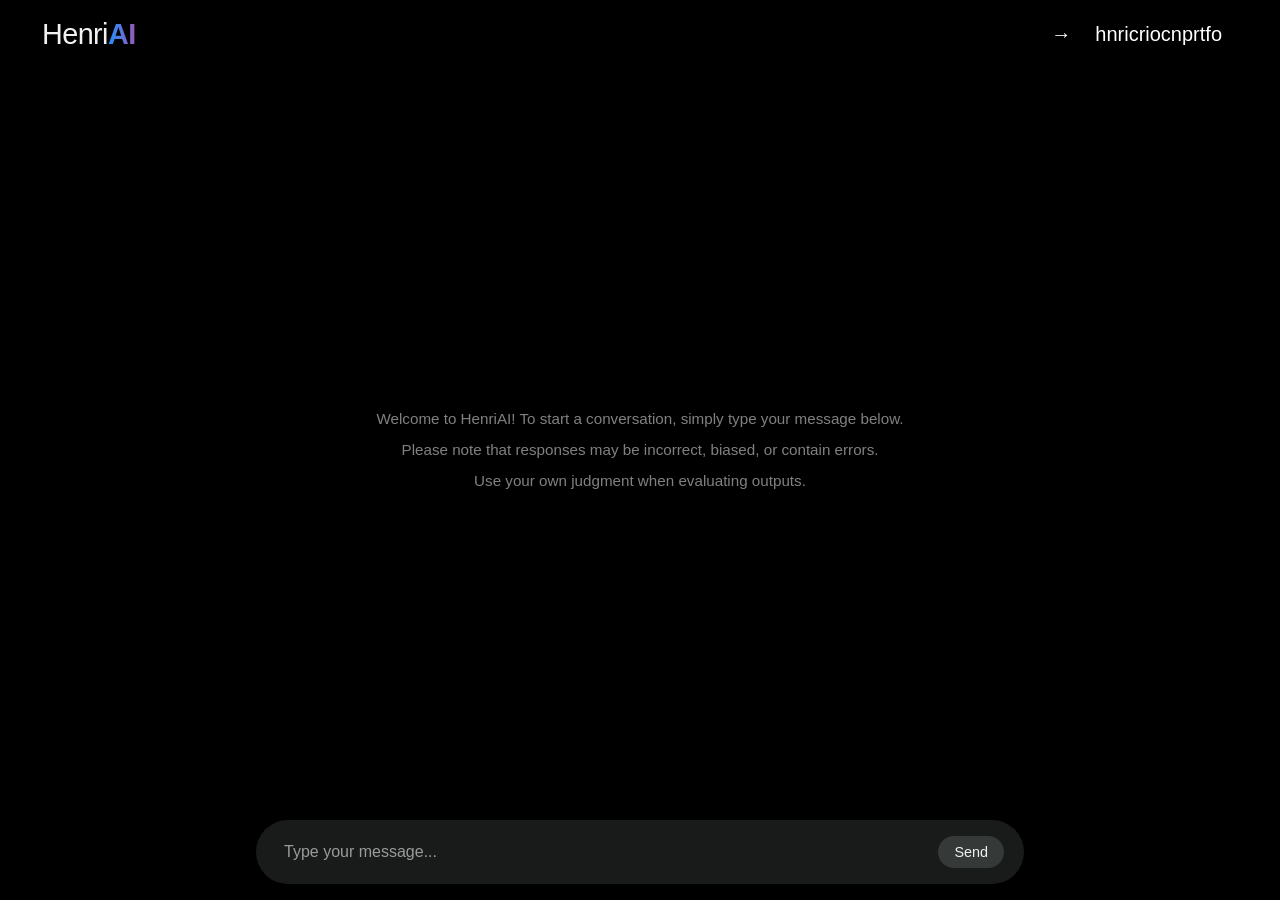
==== index.html @ 4bf367c7 "Fixed folder configuration" ====
<!DOCTYPE html>
<html lang="en">
<head>
    <meta charset="UTF-8">
    <meta name="viewport" content="width=device-width, initial-scale=1.0">
    <title>HenriAI</title>
    <link rel="stylesheet" href="styles.css">
    <link rel="icon" type="image/png" href="Favicon/favicon-96x96.png" sizes="96x96" />
    <link rel="icon" type="image/svg+xml" href="Favicon/favicon.svg" />
    <link rel="shortcut icon" href="Favicon/favicon.ico" />
    <link rel="apple-touch-icon" sizes="180x180" href="Favicon/apple-touch-icon.png" />
    <meta name="apple-mobile-web-app-title" content="HenriAI" />
    <link rel="manifest" href="Favicon/site.webmanifest" />
</head>
<body>
  <header class="header">
    <div class="brand-title">
        Henri<span class="ai-highlight">AI</span>
    </div>
    <div class="portfoliolink">
      <div class="arrow">→</div>
      <a href="https://henriceriocain.ca/" target="_blank" class="text">hnricriocnprtfo</a>
    </div>
  </header>

  <main class="chat-container">
    <div class="welcome-note">
        <p>Welcome to HenriAI! To start a conversation, simply type your message below.</p>
        <p>Please note that responses may be incorrect, biased, or contain errors.</p>
        <p>Use your own judgment when evaluating outputs.</p>
    </div>
  </main>

    <footer class="input-container">
        <div class="input-wrapper">
            <div class="input-group">
                <textarea class="message-input" placeholder="Type your message..." rows="1"></textarea>
                <button class="send-button">Send</button>
            </div>
        </div>
    </footer>

    <script src="script.js"></script>
</body>
</html>
---- styles.css ----
:root {
  --primary-bg: #000000;
  --text-color: #F0F2F2;
  --user-msg-bg: rgba(82, 89, 87, 0.3);
  --ai-msg-bg: rgba(163, 166, 161, 0.3);
  --input-bg: rgba(38, 38, 38, 0.4);
  --blur-strength: 12px;
  --font-family: -apple-system, BlinkMacSystemFont, "SF Pro Text", "SF Pro Icons", "Helvetica Neue", Helvetica, Arial, sans-serif;
}

* {
  margin: 0;
  padding: 0;
  box-sizing: border-box;
}

body {
  font-family: var(--font-family);
  background-color: var(--primary-bg);
  color: var(--text-color);
  height: 100vh;
  display: flex;
  flex-direction: column;
  -webkit-font-smoothing: antialiased;
  -moz-osx-font-smoothing: grayscale;
}

.header {
  position: fixed;
  top: 0;
  width: 100%;
  background: var(--primary-bg);
  padding: 0.5rem 2rem;
  z-index: 100;
  font-family: var(--font-family);
  display: flex;
  justify-content: space-between;
  align-items: center;
}

.brand-title {
  padding: 10px;
  font-size: 1.8rem;
  letter-spacing: -0.02em;
  display: inline-flex;
  align-items: center;
}

.ai-highlight {
  background: linear-gradient(90deg, #1e90ff, #9b59b6, #e74c3c, #1e90ff);
  background-size: 300% 300%;
  -webkit-background-clip: text;
  -webkit-text-fill-color: transparent;
  animation: gradient-animation 40s ease infinite;
  font-weight: 700;
}

@keyframes gradient-animation {
  0% {
    background-position: 0% 50%;
  }
  50% {
    background-position: 100% 50%;
  }
  100% {
    background-position: 0% 50%;
  }
}

.portfoliolink {
  position: relative;
  display: flex;
  align-items: center;
  gap: 8px;
  margin-right: 10px;
}

.portfoliolink .arrow {
  position: relative;
  transition: transform 0.5s cubic-bezier(0.5, -0.2, 0.2, 1);
  display: inline-block;
  color: white;
  font-size: 20px;
}

.portfoliolink .text {
  position: relative;
  text-decoration: none;
  color: white;
  font-size: 20px;
  padding: 8px 16px;
  border-radius: 8px;
  transition: background-color 0.3s ease, transform 0.2s ease;
  transform-origin: center;
  display: inline-block;
}

.portfoliolink:hover .arrow {
  transform: translateX(1100%);
}

.portfoliolink:hover .text {
  background-color: rgba(255, 255, 255, 0.1);
  transform: scale(1.05);
}

.welcome-note {
  text-align: center;
  color: rgba(255, 255, 255, 0.5);
  padding: 2rem;
  position: absolute;
  top: 50%;
  left: 50%;
  transform: translate(-50%, -50%);
  width: 100%;
  transition: opacity 0.3s ease;
  pointer-events: none;
}

.welcome-note p {
  margin: 0.5rem 0;
  font-size: 0.95rem;
  line-height: 1.5;
}

.welcome-note.hidden {
  opacity: 0;
}

.chat-container {
  flex: 1;
  margin: 4rem 0 7rem;
  padding: 1rem 10rem;
  overflow-y: auto;
  display: flex;
  flex-direction: column;
  gap: 1rem;
}

.chat-message {
  display: flex;
  width: 100%;
  margin: 0.5rem 0;
  padding: 0.75rem 0;
}

.chat-message.bot {
  justify-content: flex-start;
}

.chat-message.user {
  justify-content: flex-end;
}

.message-content {
  max-width: 48rem;
  display: flex;
  align-items: center;
  gap: 1rem;
  padding: 0.75rem 1.25rem;
  border-radius: 50px;
  backdrop-filter: blur(var(--blur-strength));
  -webkit-backdrop-filter: blur(var(--blur-strength));
  word-wrap: break-word;
  min-width: 0;
}

.chat-message.user .message-content {
  background: var(--user-msg-bg);
  text-align: right;
}

.chat-message.bot .message-content {
  background: var(--ai-msg-bg);
  text-align: left;
}

.avatar {
  width: 2.8rem;
  height: 2.8rem;
  border-radius: 50%;
  display: flex;
  align-items: center;
  justify-content: center;
  font-weight: 600;
  background: rgba(38, 38, 38, 0.8);
  flex-shrink: 0;
}

.message-text {
  flex: 1;
  line-height: 1.5;
  font-size: 1.05rem;
  padding: 0.25rem 0;
  overflow-wrap: break-word;
  word-break: break-word;
  hyphens: auto;
  min-width: 0;
  max-width: 100%;
}

.input-container {
  position: fixed;
  bottom: 0;
  left: 0;
  width: 100%;
  padding: 1rem;
  background: var(--primary-bg);
}

.input-wrapper {
  max-width: 800px;
  margin: 0 auto;
}

.input-group {
  display: flex;
  align-items: center;
  gap: 0.75rem;
  padding: 0.75rem 1.25rem;
  background: rgba(82, 89, 87, 0.3);
  backdrop-filter: blur(var(--blur-strength));
  -webkit-backdrop-filter: blur(var(--blur-strength));
  border-radius: 50px;
  margin: 0 1rem;
}

.message-input {
  flex: 1;
  padding: 0.5rem;
  border: none;
  background: transparent;
  color: var(--text-color);
  font-family: var(--font-family);
  font-size: 1rem;
  resize: none;
  overflow: hidden;
  min-height: 24px;
  max-height: 150px;
  line-height: 1.5;
  margin: 0;
}

.message-input:focus {
  outline: none;
}

.message-input::placeholder {
  color: rgba(240, 242, 242, 0.6);
}

.send-button {
  padding: 0.5rem 1rem;
  border: none;
  border-radius: 50px;
  background: rgba(82, 89, 87, 0.5);
  color: var(--text-color);
  font-family: var(--font-family);
  font-size: 0.9rem;
  font-weight: 500;
  cursor: pointer;
  transition: all 0.2s ease;
  white-space: nowrap;
}

.send-button:hover {
  background: rgba(163, 166, 161, 0.5);
}
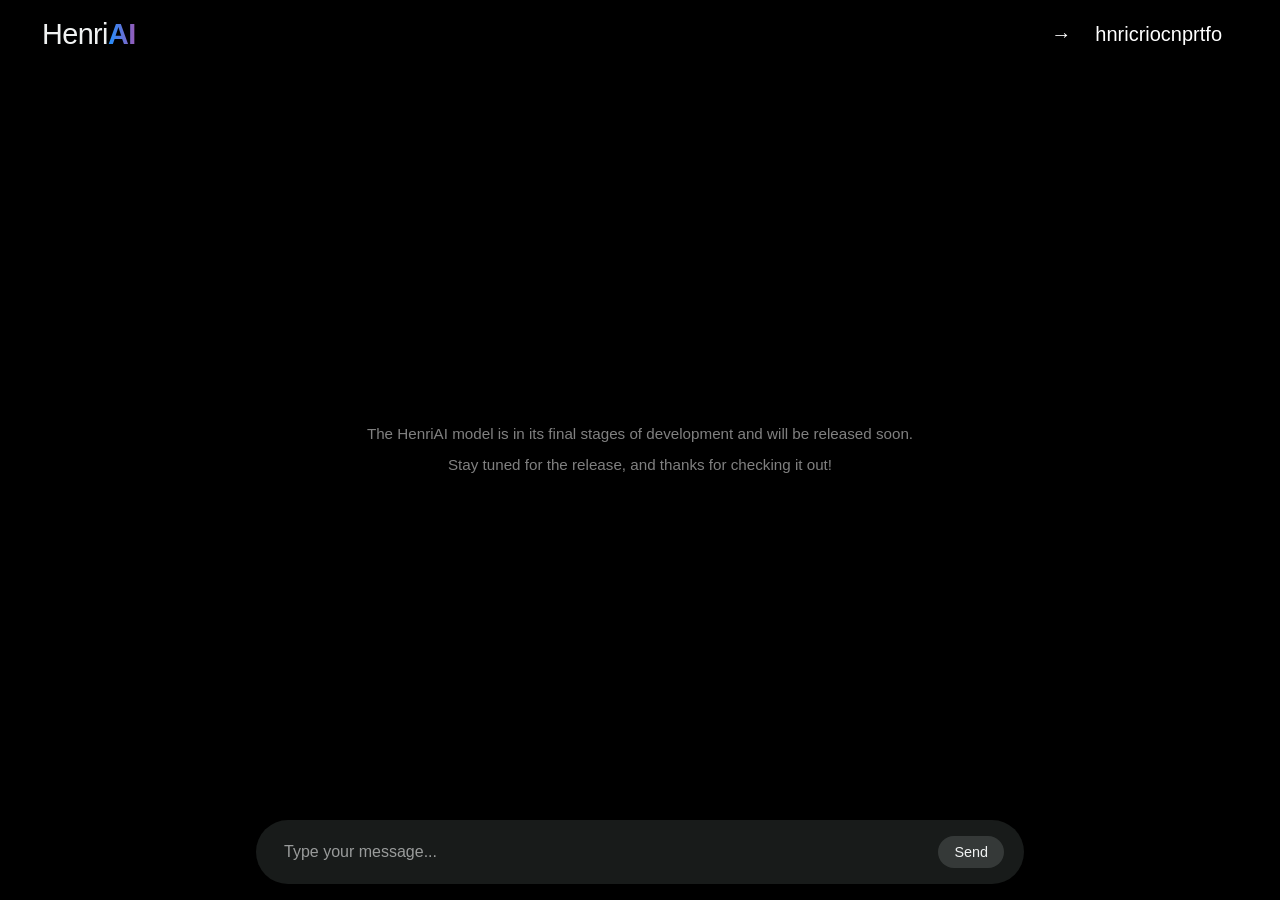
==== commit 74244065: "Updated message" ====
--- a/index.html
+++ b/index.html
@@ -6,12 +6,12 @@
     <meta name="viewport" content="width=device-width, initial-scale=1.0">
     <title>HenriAI</title>
     <link rel="stylesheet" href="styles.css">
-    <link rel="icon" type="image/png" href="Favicon/favicon-96x96.png" sizes="96x96" />
-    <link rel="icon" type="image/svg+xml" href="Favicon/favicon.svg" />
-    <link rel="shortcut icon" href="Favicon/favicon.ico" />
-    <link rel="apple-touch-icon" sizes="180x180" href="Favicon/apple-touch-icon.png" />
+    <link rel="icon" type="image/png" href="favicon/favicon-96x96.png" sizes="96x96" />
+    <link rel="icon" type="image/svg+xml" href="favicon/favicon.svg" />
+    <link rel="shortcut icon" href="favicon/favicon.ico" />
+    <link rel="apple-touch-icon" sizes="180x180" href="favicon/apple-touch-icon.png" />
     <meta name="apple-mobile-web-app-title" content="HenriAI" />
-    <link rel="manifest" href="Favicon/site.webmanifest" />
+    <link rel="manifest" href="favicon/site.webmanifest" />
 </head>
 <body>
   <header class="header">
@@ -26,9 +26,8 @@
 
   <main class="chat-container">
     <div class="welcome-note">
-        <p>Welcome to HenriAI! To start a conversation, simply type your message below.</p>
-        <p>Please note that responses may be incorrect, biased, or contain errors.</p>
-        <p>Use your own judgment when evaluating outputs.</p>
+        <p>The HenriAI model is in its final stages of development and will be released soon.</p>
+        <p>Stay tuned for the release, and thanks for checking it out!</p>
     </div>
   </main>
 
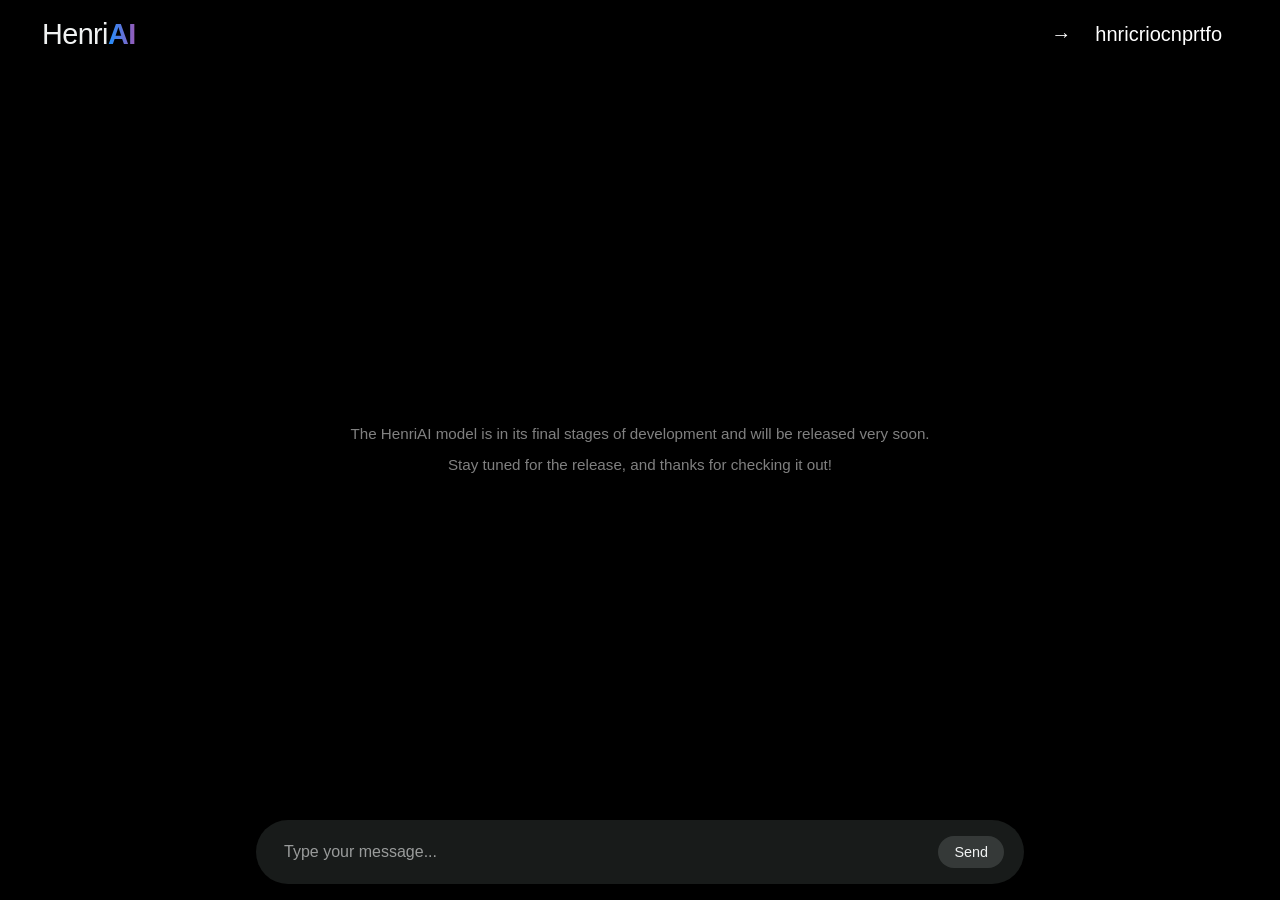
==== commit d3d35860: "Changes for deployment" ====
--- a/index.html
+++ b/index.html
@@ -26,7 +26,7 @@
 
   <main class="chat-container">
     <div class="welcome-note">
-        <p>The HenriAI model is in its final stages of development and will be released soon.</p>
+        <p>The HenriAI model is in its final stages of development and will be released very soon.</p>
         <p>Stay tuned for the release, and thanks for checking it out!</p>
     </div>
   </main>
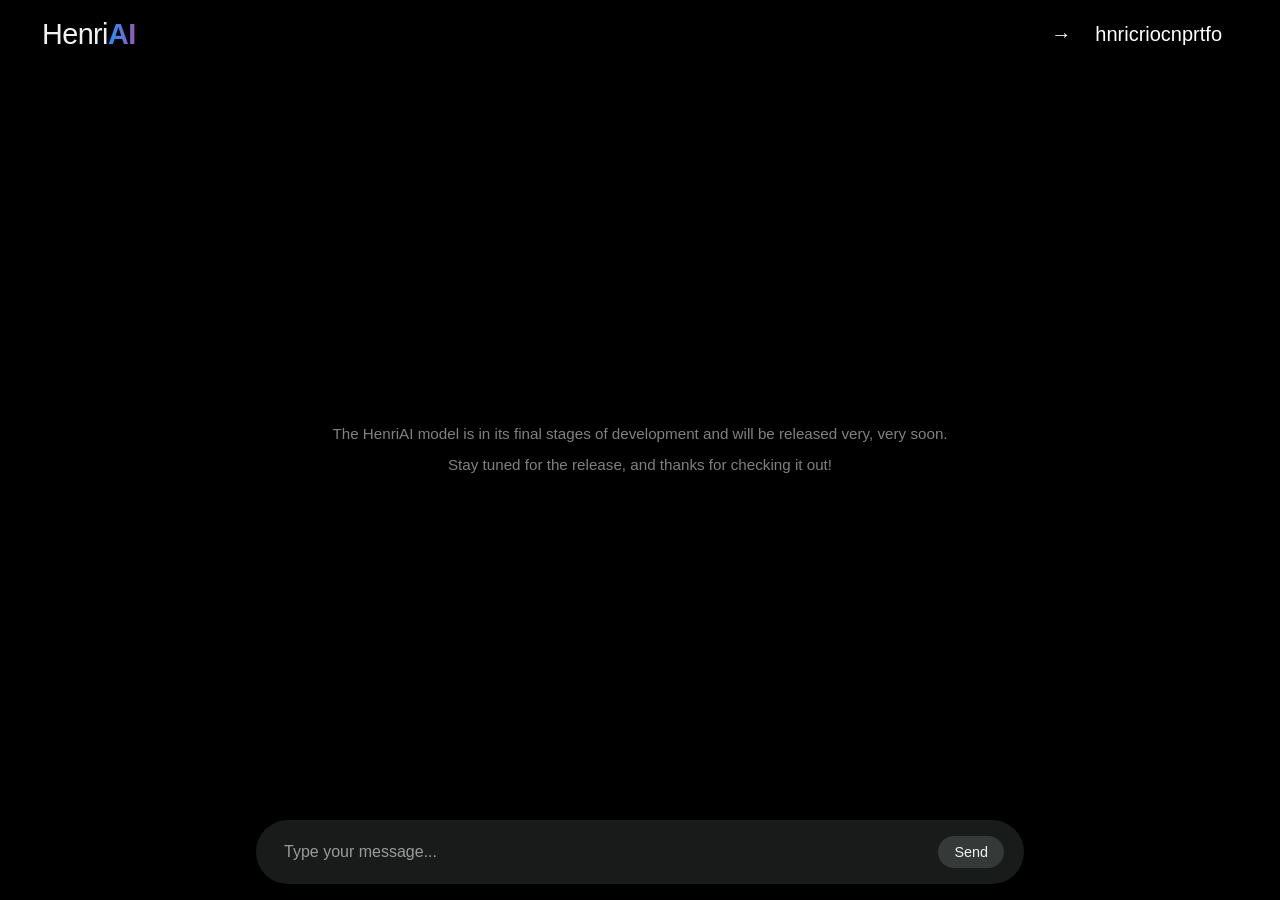
==== commit e354602e: "Changes for deployment" ====
--- a/index.html
+++ b/index.html
@@ -26,7 +26,7 @@
 
   <main class="chat-container">
     <div class="welcome-note">
-        <p>The HenriAI model is in its final stages of development and will be released very soon.</p>
+        <p>The HenriAI model is in its final stages of development and will be released very, very soon.</p>
         <p>Stay tuned for the release, and thanks for checking it out!</p>
     </div>
   </main>
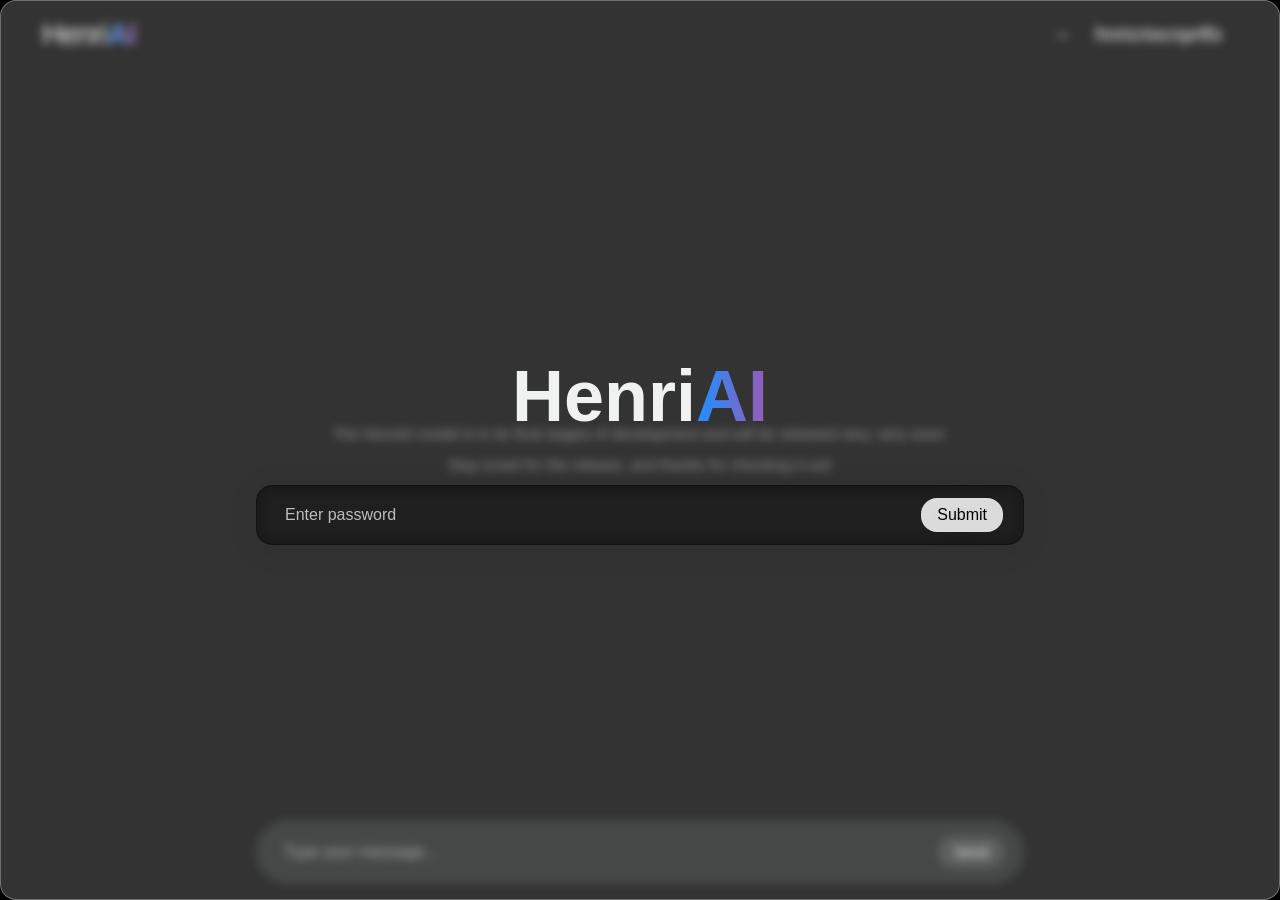
==== commit 8a437317: "Added auth screen" ====
--- a/index.html
+++ b/index.html
@@ -1,4 +1,3 @@
-
 <!DOCTYPE html>
 <html lang="en">
 <head>
@@ -14,31 +13,54 @@
     <link rel="manifest" href="favicon/site.webmanifest" />
 </head>
 <body>
-  <header class="header">
-    <div class="brand-title">
-        Henri<span class="ai-highlight">AI</span>
-    </div>
-    <div class="portfoliolink">
-      <div class="arrow">→</div>
-      <a href="https://henriceriocain.ca/" target="_blank" class="text">hnricriocnprtfo</a>
-    </div>
-  </header>
-
-  <main class="chat-container">
-    <div class="welcome-note">
-        <p>The HenriAI model is in its final stages of development and will be released very, very soon.</p>
-        <p>Stay tuned for the release, and thanks for checking it out!</p>
-    </div>
-  </main>
-
-    <footer class="input-container">
-        <div class="input-wrapper">
-            <div class="input-group">
-                <textarea class="message-input" placeholder="Type your message..." rows="1"></textarea>
-                <button class="send-button">Send</button>
+  
+    <!-- Authentication Screen -->
+    <div id="authScreen" class="auth-screen">
+        <div class="auth-content">
+            <h1 class="auth-title">Henri<span class="ai-highlight">AI</span></h1>
+            <div id="passwordSection">
+                <div class="auth-input-group">
+                    <input type="password" id="passwordInput" class="auth-input" placeholder="Enter password" autofocus>
+                    <button id="passwordSubmit" class="auth-button">Submit</button>
+                </div>
+            </div>
+            <div id="nameSection" class="hidden">
+                <div class="auth-input-group">
+                    <input type="text" id="nameInput" class="auth-input" placeholder="Enter your name">
+                    <button id="nameSubmit" class="auth-button">Submit</button>
+                </div>
             </div>
         </div>
-    </footer>
+    </div>
+
+    <!-- Main Content -->
+    <div id="mainContent">
+        <header class="header">
+            <div class="brand-title">
+                Henri<span class="ai-highlight">AI</span>
+            </div>
+            <div class="portfoliolink">
+                <div class="arrow">→</div>
+                <a href="https://henriceriocain.ca/" target="_blank" class="text">hnricriocnprtfo</a>
+            </div>
+        </header>
+
+        <main class="chat-container">
+            <div class="welcome-note">
+                <p>The HenriAI model is in its final stages of development and will be released very, very soon.</p>
+                <p>Stay tuned for the release, and thanks for checking it out!</p>
+            </div>
+        </main>
+
+        <footer class="input-container">
+            <div class="input-wrapper">
+                <div class="input-group">
+                    <textarea class="message-input" placeholder="Type your message..." rows="1"></textarea>
+                    <button class="send-button">Send</button>
+                </div>
+            </div>
+        </footer>
+    </div>
 
     <script src="script.js"></script>
 </body>
--- a/styles.css
+++ b/styles.css
@@ -265,4 +265,112 @@
 
 .send-button:hover {
   background: rgba(163, 166, 161, 0.5);
-}+}
+
+/* Authentication Screen */
+.auth-screen {
+  position: fixed;
+  top: 0;
+  left: 0;
+  width: 100%;
+  height: 100%;
+  /* From https://css.glass */
+  background: rgba(255, 255, 255, 0.2);
+  border-radius: 16px;
+  box-shadow: 0 4px 30px rgba(0, 0, 0, 0.1);
+  backdrop-filter: blur(5px);
+  -webkit-backdrop-filter: blur(5px);
+  border: 1px solid rgba(255, 255, 255, 0.3);
+  z-index: 2000;
+  display: flex;
+  justify-content: center;
+  align-items: center;
+}
+
+.auth-content {
+  text-align: center;
+  width: 90%;
+  max-width: 800px;
+}
+
+.auth-title {
+  font-size: 4.5rem;
+  margin-bottom: 3rem;
+}
+
+.auth-input-group {
+  display: flex;
+  align-items: center;
+  gap: 0.75rem;
+  padding: 0.75rem 1.25rem;
+  background: rgba(0, 0, 0, 0.65);
+  border-radius: 16px;
+  box-shadow: 0 4px 30px rgba(0, 0, 0, 0.1);
+  backdrop-filter: blur(9.7px);
+  -webkit-backdrop-filter: blur(9.7px);
+  border: 1px solid rgba(0, 0, 0, 0.3);
+  margin: 0 1rem;
+}
+
+.auth-input {
+  flex: 1;
+  padding: 0.5rem;
+  border: none;
+  background: transparent;
+  color: var(--text-color);
+  font-size: 1rem;
+}
+
+.auth-input::placeholder {
+  color: rgba(255, 255, 255, 0.7);
+}
+
+.auth-input:focus {
+  outline: none;
+}
+
+.auth-button {
+  padding: 0.5rem 1rem;
+  border: none;
+  border-radius: 8px;
+  /* From https://css.glass */
+  background: rgba(255, 255, 255, 0.85);
+  border-radius: 16px;
+  box-shadow: 0 4px 30px rgba(0, 0, 0, 0.1);
+  backdrop-filter: blur(5px);
+  -webkit-backdrop-filter: blur(5px);
+  color: #000;
+  font-size: 1rem;
+  font-weight: 500;
+  cursor: pointer;
+  display: flex;
+  align-items: center;
+  justify-content: center;
+  transition: all 0.3s ease;
+}
+
+.auth-button:hover {
+  background: #ffffff;
+  transform: scale(1.05);
+  box-shadow: 0 0 15px rgba(255, 255, 255, 0.3);
+}
+
+/* Animation utilities */
+.hidden {
+  display: none !important;
+}
+
+.fade-out {
+  opacity: 0;
+  transition: opacity 0.5s ease;
+}
+
+.fade-in {
+  opacity: 1;
+  transition: opacity 0.5s ease;
+}
+
+.transparent {
+  opacity: 0;
+}
+
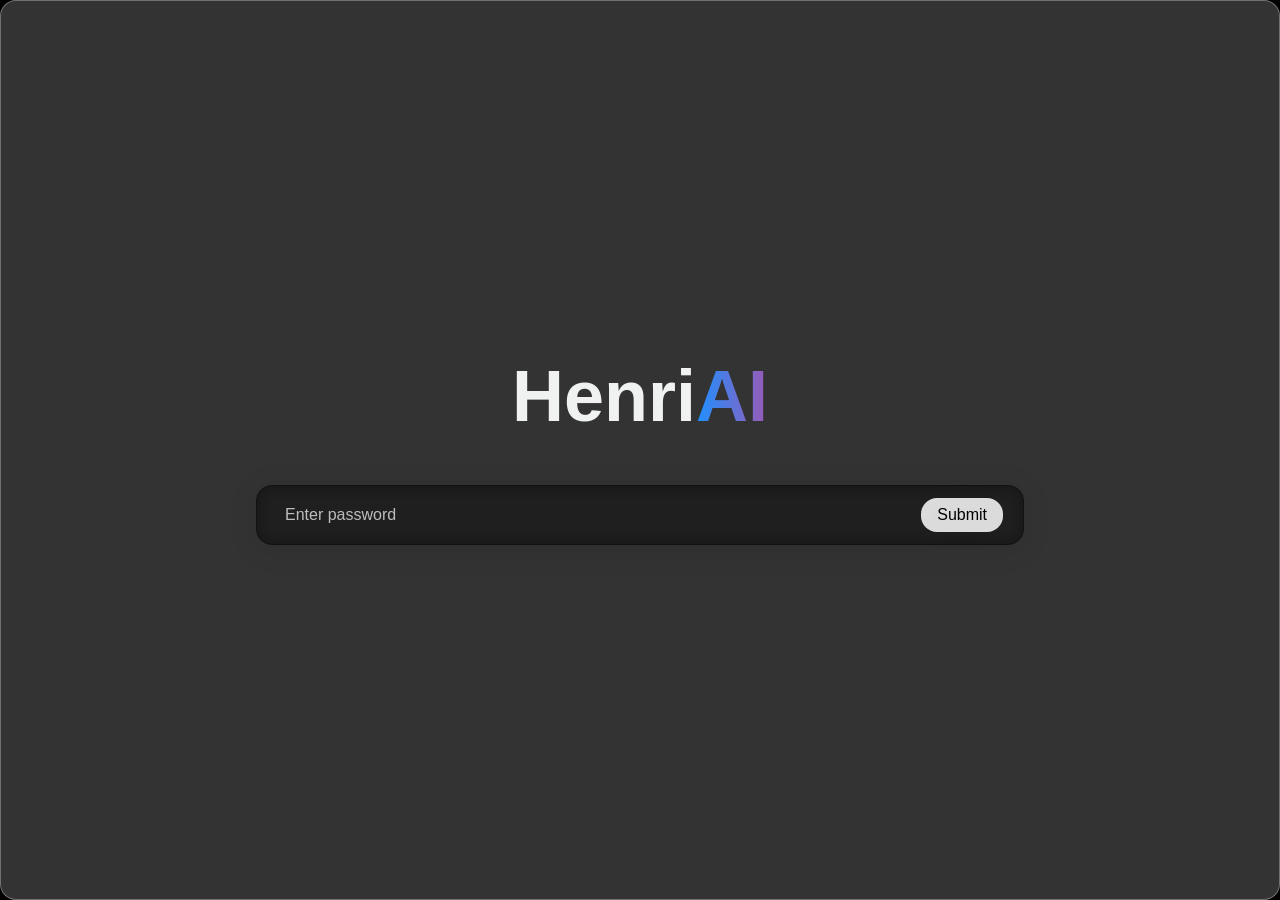
==== commit c71bd424: "Updating configuration" ====
--- a/index.html
+++ b/index.html
@@ -1,67 +1,67 @@
 <!DOCTYPE html>
 <html lang="en">
 <head>
-    <meta charset="UTF-8">
-    <meta name="viewport" content="width=device-width, initial-scale=1.0">
-    <title>HenriAI</title>
-    <link rel="stylesheet" href="styles.css">
-    <link rel="icon" type="image/png" href="favicon/favicon-96x96.png" sizes="96x96" />
-    <link rel="icon" type="image/svg+xml" href="favicon/favicon.svg" />
-    <link rel="shortcut icon" href="favicon/favicon.ico" />
-    <link rel="apple-touch-icon" sizes="180x180" href="favicon/apple-touch-icon.png" />
-    <meta name="apple-mobile-web-app-title" content="HenriAI" />
-    <link rel="manifest" href="favicon/site.webmanifest" />
+  <meta charset="UTF-8" />
+  <meta name="viewport" content="width=device-width, initial-scale=1.0"/>
+  <title>HenriAI</title>
+  <link rel="stylesheet" href="styles.css"/>
+  <link rel="icon" type="image/png" href="favicon/favicon-96x96.png" sizes="96x96"/>
+  <link rel="icon" type="image/svg+xml" href="favicon/favicon.svg"/>
+  <link rel="shortcut icon" href="favicon/favicon.ico"/>
+  <link rel="apple-touch-icon" sizes="180x180" href="favicon/apple-touch-icon.png"/>
+  <meta name="apple-mobile-web-app-title" content="HenriAI"/>
+  <link rel="manifest" href="favicon/site.webmanifest"/>
 </head>
 <body>
-  
-    <!-- Authentication Screen -->
-    <div id="authScreen" class="auth-screen">
-        <div class="auth-content">
-            <h1 class="auth-title">Henri<span class="ai-highlight">AI</span></h1>
-            <div id="passwordSection">
-                <div class="auth-input-group">
-                    <input type="password" id="passwordInput" class="auth-input" placeholder="Enter password" autofocus>
-                    <button id="passwordSubmit" class="auth-button">Submit</button>
-                </div>
-            </div>
-            <div id="nameSection" class="hidden">
-                <div class="auth-input-group">
-                    <input type="text" id="nameInput" class="auth-input" placeholder="Enter your name">
-                    <button id="nameSubmit" class="auth-button">Submit</button>
-                </div>
-            </div>
+  <!-- Authentication Screen -->
+  <div id="authScreen" class="auth-screen">
+    <div class="auth-content">
+      <h1 class="auth-title">Henri<span class="ai-highlight">AI</span></h1>
+      <div id="passwordSection">
+        <div class="auth-input-group">
+          <input type="password" id="passwordInput" class="auth-input" placeholder="Enter password" autofocus />
+          <button id="passwordSubmit" class="auth-button">Submit</button>
         </div>
+      </div>
+      <div id="nameSection" class="hidden">
+        <div class="auth-input-group">
+          <input type="text" id="nameInput" class="auth-input" placeholder="Enter your name" />
+          <button id="nameSubmit" class="auth-button">Submit</button>
+        </div>
+      </div>
     </div>
+  </div>
 
-    <!-- Main Content -->
-    <div id="mainContent">
-        <header class="header">
-            <div class="brand-title">
-                Henri<span class="ai-highlight">AI</span>
-            </div>
-            <div class="portfoliolink">
-                <div class="arrow">→</div>
-                <a href="https://henriceriocain.ca/" target="_blank" class="text">hnricriocnprtfo</a>
-            </div>
-        </header>
+  <!-- Main Content -->
+  <div id="mainContent" class="hidden">
+    <header class="header">
+      <div class="brand-title">Henri<span class="ai-highlight">AI</span></div>
+      <div class="portfoliolink">
+        <div class="arrow">→</div>
+        <a href="https://henriceriocain.ca/" target="_blank" class="text">hnricriocnprtfo</a>
+      </div>
+    </header>
 
-        <main class="chat-container">
-            <div class="welcome-note">
-                <p>The HenriAI model is in its final stages of development and will be released very, very soon.</p>
-                <p>Stay tuned for the release, and thanks for checking it out!</p>
-            </div>
-        </main>
+    <main class="chat-container">
+      <div class="welcome-note">
+        <p>The HenriAI model is in its final stages of development and will be released very, very soon.</p>
+        <p>Stay tuned for the release, and thanks for checking it out!</p>
+      </div>
+    </main>
 
-        <footer class="input-container">
-            <div class="input-wrapper">
-                <div class="input-group">
-                    <textarea class="message-input" placeholder="Type your message..." rows="1"></textarea>
-                    <button class="send-button">Send</button>
-                </div>
-            </div>
-        </footer>
-    </div>
+    <footer class="input-container">
+      <div class="input-wrapper">
+        <div class="input-group">
+          <textarea class="message-input" placeholder="Type your message..." rows="1"></textarea>
+          <button class="send-button">Send</button>
+        </div>
+      </div>
+    </footer>
+  </div>
 
-    <script src="script.js"></script>
+  <!-- Order matters: config -> client -> app -->
+  <script src="config.js"></script>
+  <script src="apiClient.js"></script>
+  <script src="script.js"></script>
 </body>
-</html>+</html>
